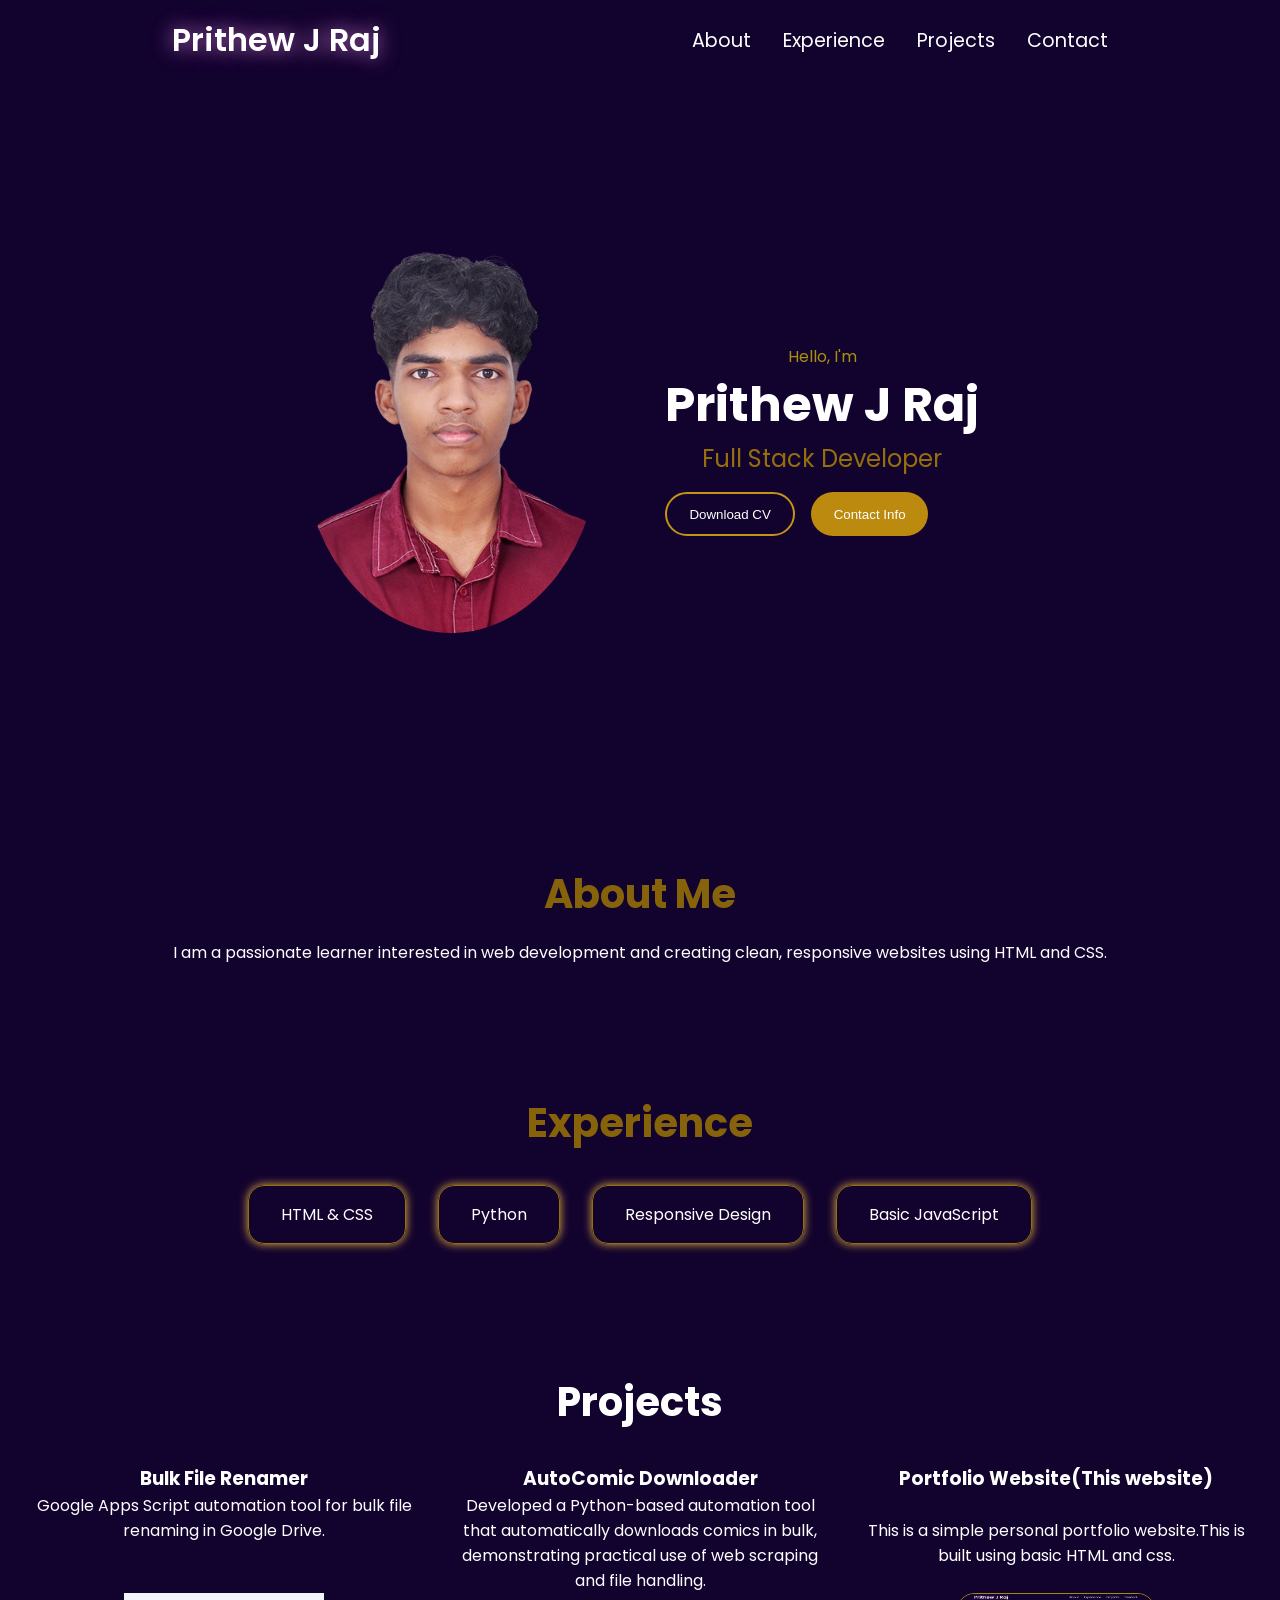
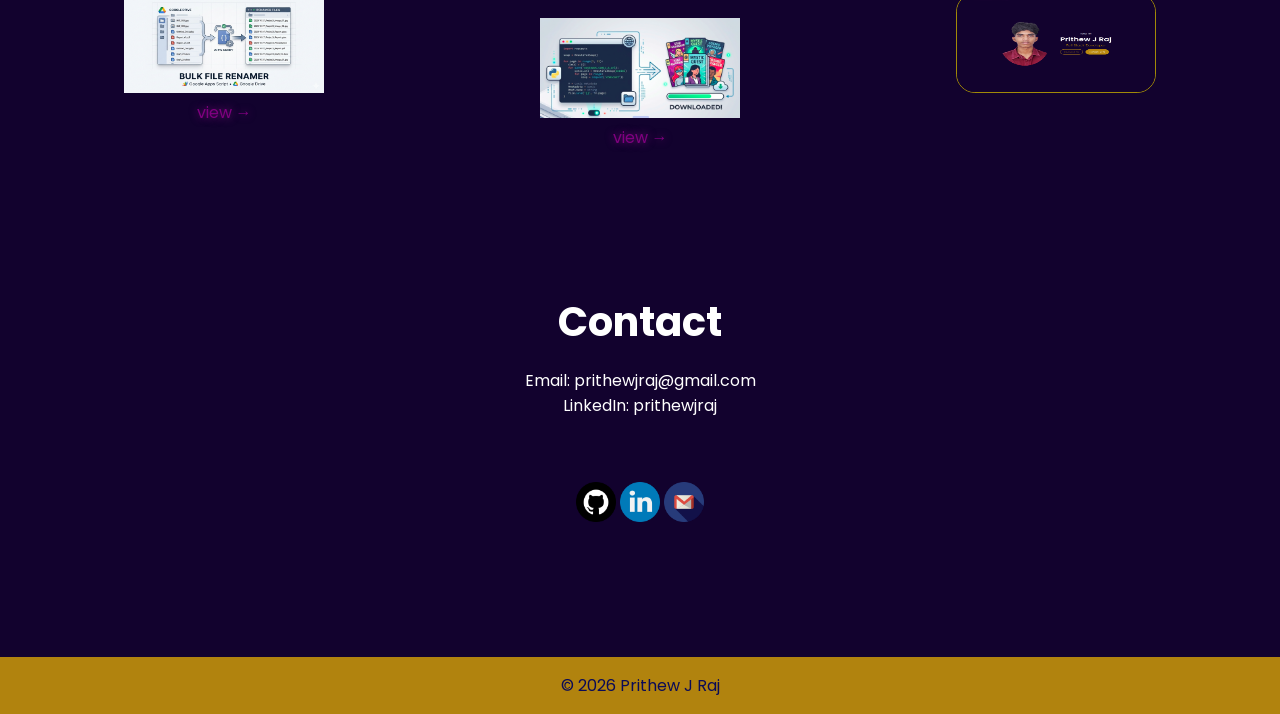
==== index.html @ 9f2bc63c "Add remaining portfolio pages and update styles" ====
<!DOCTYPE html>
<html lang="en-US">
<head>
    <meta charset="UTF-8">
    <meta name="viewport" content="width=device-width, initial-scale=1.0">
    <title>Prithew J Raj | Portfolio</title>

    <link rel="stylesheet" href="style.css">
    <link rel="stylesheet" href="mediaqueries.css">
</head>
<body>

    <!-- Desktop Navigation -->
    <nav id="desktop-nav">
        <div class="logo"  style="text-shadow: 0 0 20px rgb(204, 123, 204);">Prithew J Raj</div>
        <ul class="nav-links">
            <li><a href="#about">About</a></li>
            <li><a href="#experience">Experience</a></li>
            <li><a href="#projects">Projects</a></li>
            <li><a href="#contact">Contact</a></li>
        </ul>
    </nav>

    <!-- Mobile Navigation -->
    <nav id="s-nav">
        <div class="logo">Prithew J Raj</div>
        <div class="s-menu">
            <div class="hamburger-icon">
                <span></span>
                <span></span>
                <span></span>
            </div>

            <div class="menu-links">
                <li><a href="#about">About</a></li>
                <li><a href="#experience">Experience</a></li>
                <li><a href="#projects">Projects</a></li>
                <li><a href="#contact">Contact</a></li>
            </div>
        </div>
    </nav>

    <!-- Hero Section -->
    <section id="profile">
        <div class="profile-pic">
            <img src="photo-removebg-preview.png" alt="Profile photo">
        </div>
        <div class="profile-text">
            <p style="color: rgb(168, 145, 14);">Hello, I'm</p>
            <h1>Prithew J Raj</h1>
            <h2 style="color: rgb(150, 111, 12);">Full Stack Developer    </h2>

            <div class="btn-container">
                <button class="btn btn-outline" style="color: rgb(150, 111, 14);"><a href="http://127.0.0.1:5500/resume.html">Download CV</a></button>
                <button class="btn btn-filled" ><a href="#contact">Contact Info</a></button>
            </div>
        </div>
    </section>

    <!-- About -->
    <section id="about">
        <h1 class="section-title" style="color: rgb(134, 99, 10);">About Me</h1>
        <p class="section-text">
            I am a passionate learner interested in web development and creating
            clean, responsive websites using HTML and CSS.
        </p>
    </section>

    <!-- Experience -->
    <section id="experience" >
        <h1 class="section-title" style="color: rgb(134, 99, 10);">Experience</h1>
        <div class="experience-container">
            <div class="exp-card">HTML & CSS</div>
            <div class="exp-card">Python</div>
            <div class="exp-card">Responsive Design</div>
            <div class="exp-card">Basic JavaScript</div>
        </div>
    </section>

    <!-- Projects -->
    <section id="projects">
        <h1 class="section-title">Projects</h1>
        <div class="projects-container">
            <div class="project-card">
                <h3>Bulk File Renamer</h3>
                <p>Google Apps Script automation tool for bulk file renaming in Google Drive.</p><br><br>
                <a href="http://127.0.0.1:5500/bulkfilerenamer.html" ><img src="bulkasset.png" alt="file" height="100px" width="200px"></a><br>
                <a href="http://127.0.0.1:5500/bulkfilerenamer.html" style="color: purple;text-shadow: 0 0 8px rgb(121, 23, 121);">view →</a>
            </div>
            <div class="project-card" >
                <h3>AutoComic Downloader</h3>
                <p>Developed a Python-based automation tool that automatically downloads comics in bulk,
demonstrating practical use of web scraping and file handling.</p><br>
<a href="http://127.0.0.1:5500/autocomicdownloader.html" ><img src="comic.png" alt="comic downloader" height="100px" width="200px"></a><br>
            <a href="http://127.0.0.1:5500/autocomicdownloader.html" style="color: purple;text-shadow: 0 0 8px rgb(121, 23, 121);">view →</a>
            </div>
            <div class="project-card">
                <h3>Portfolio Website(This website)</h3><br>
                <p>This is a simple personal portfolio website.This is built using basic HTML and css.</p><br>
                <img src="folio.png" alt="file" height="100px" width="200px" style="border: 1px solid rgb(161, 138, 7);border-radius: 0.5cm;">

                
            </div>
        </div>
    </section>

    <!-- Contact -->
    <section id="contact">
        <h1 class="section-title">Contact</h1>
        <p>Email: prithewjraj@gmail.com</p>
        <p>LinkedIn: prithewjraj</p>
        <section id="contact">
        <div class="contact-icons">
            <a href="https://github.com/prithewjraj" target="_blank">
                <img src="github.png" alt="GitHub" height="40px" width="40px">
            </a>

            <a href="https://www.linkedin.com/in/prithewjraj" target="_blank" >
                <img src="linkedin.png" alt="LinkedIn" height="40px" width="40px">
            </a>

            <a href="mailto:prithewjraj@gmail.com">
                <img src="gmail.png" alt="Gmail" height="40px" width="40px">
            </a>
    </div>
</section>
    </section>

    <!-- Footer -->
    <footer style="background-color:rgb(177, 131, 14) ;color: rgb(11, 11, 87);">
        <p>© 2026 Prithew J Raj</p>
    </footer>

</body>
</html>
---- style.css ----
@import url("https://fonts.googleapis.com/css2?family=Poppins:wght@300;400;500;600&display=swap");

* {
    margin: 0;
    padding: 0;
    box-sizing: border-box;
}

body {
    font-family: "Poppins", sans-serif;
    color: white;
}

html {
    scroll-behavior: smooth;
    background-color: rgb(18, 2, 46);
}

nav {
    display: flex;
    justify-content: space-around;
    align-items: center;
    padding: 1rem;
}

.nav-links {
    display: flex;
    gap: 2rem;
    list-style: none;
    font-size: 1.2rem;
}

a {
    text-decoration: none;
    color: white;
}

a:hover {
    color: rgb(207, 156, 26);
    text-decoration: underline;
    text-underline-offset: 0.5rem;
}
.logo {
    font-size: 2rem;
    font-weight: 600;
}

#s-nav {
    display: none;
}

/* Hero Section */
#profile {
    display: flex;
    justify-content: center;
    align-items: center;
    gap: 4rem;
    height: 80vh;
}

.profile-pic img {
    width: 300px;
    border-radius: 50%;
}

.profile-text h1 {
    font-size: 3rem;
}

.profile-text h2 {
    font-weight: 400;
    color: gray;
}

.btn-container {
    margin-top: 1rem;
    display: flex;
    gap: 1rem;
}

.btn {
    padding: 0.8rem 1.4rem;
    border-radius: 2rem;
    cursor: pointer;
    font-weight: 500;
}

.btn-outline {
    border: 2px solid rgb(196, 147, 23) ;
    background: none;
}

.btn-filled {
    background: rgb(187, 138, 15);
    color: white;
    border: none;
}

/* Sections */
section {
    padding: 4rem 2rem;
    text-align: center;
}

.section-title {
    font-size: 2.5rem;
    margin-bottom: 1rem;
}

/* Experience */
.experience-container {
    display: flex;
    justify-content: center;
    gap: 2rem;
    margin-top: 2rem;
    
}

.exp-card {
    padding: 1rem 2rem;
    border: 1px solid rgb(148, 110, 16);
    border-radius: 1rem;
    box-shadow: 0 0 10px rgb(226, 179, 59);
}

/* Projects */
.projects-container {
    display: flex;
    justify-content: center;
    gap: 2rem;
    margin-top: 2rem;
}


.project-card {
    outline: 2px solid transparent;
    outline-offset: 0;
    transition: 
        outline-color 0.25s ease,
        outline-offset 0.25s ease,
        box-shadow 0.25s ease;
    width: 500px;
    height: 300px;
    border-radius: 1cm;
    

}

.project-card:hover {
    
    outline-color: goldenrod;
    outline-offset: 0;   
    box-shadow: 0 0 50px rgb(226, 179, 59);
    transform: scale(1.08);
    
}


/* Footer */
footer {
    text-align: center;
    padding: 1rem;
    background: #f2f2f2;
}
---- mediaqueries.css ----
@media (max-width: 768px) {
  #desktop-nav {
    display: none;
  }

  #s-nav {
    display: flex;
    justify-content: space-between;
    align-items: center;
    padding: 1rem;
  }

  .s-menu {
    position: relative;
  }

  .menu-links {
    display: flex;
    flex-direction: column;
    gap: 1rem;
    margin-top: 1rem;
  }

  .menu-links li {
    list-style: none;
  }

  #profile {
    flex-direction: column;
    height: auto;
    gap: 2rem;
  }

  .profile-pic img {
    width: 220px;
  }

  .profile-text h1 {
    font-size: 2.2rem;
  }

  .profile-text h2 {
    font-size: 1.2rem;
  }

  .experience-container {
    flex-direction: column;
    align-items: center;
  }

  .projects-container {
    flex-direction: column;
    align-items: center;
  }

  .project-card {
    width: 90%;
    height: auto;
  }
}

@media (max-width: 480px) {
  .logo {
    font-size: 1.5rem;
  }

  .btn-container {
    flex-direction: column;
  }

  footer {
    font-size: 0.85rem;
  }
}
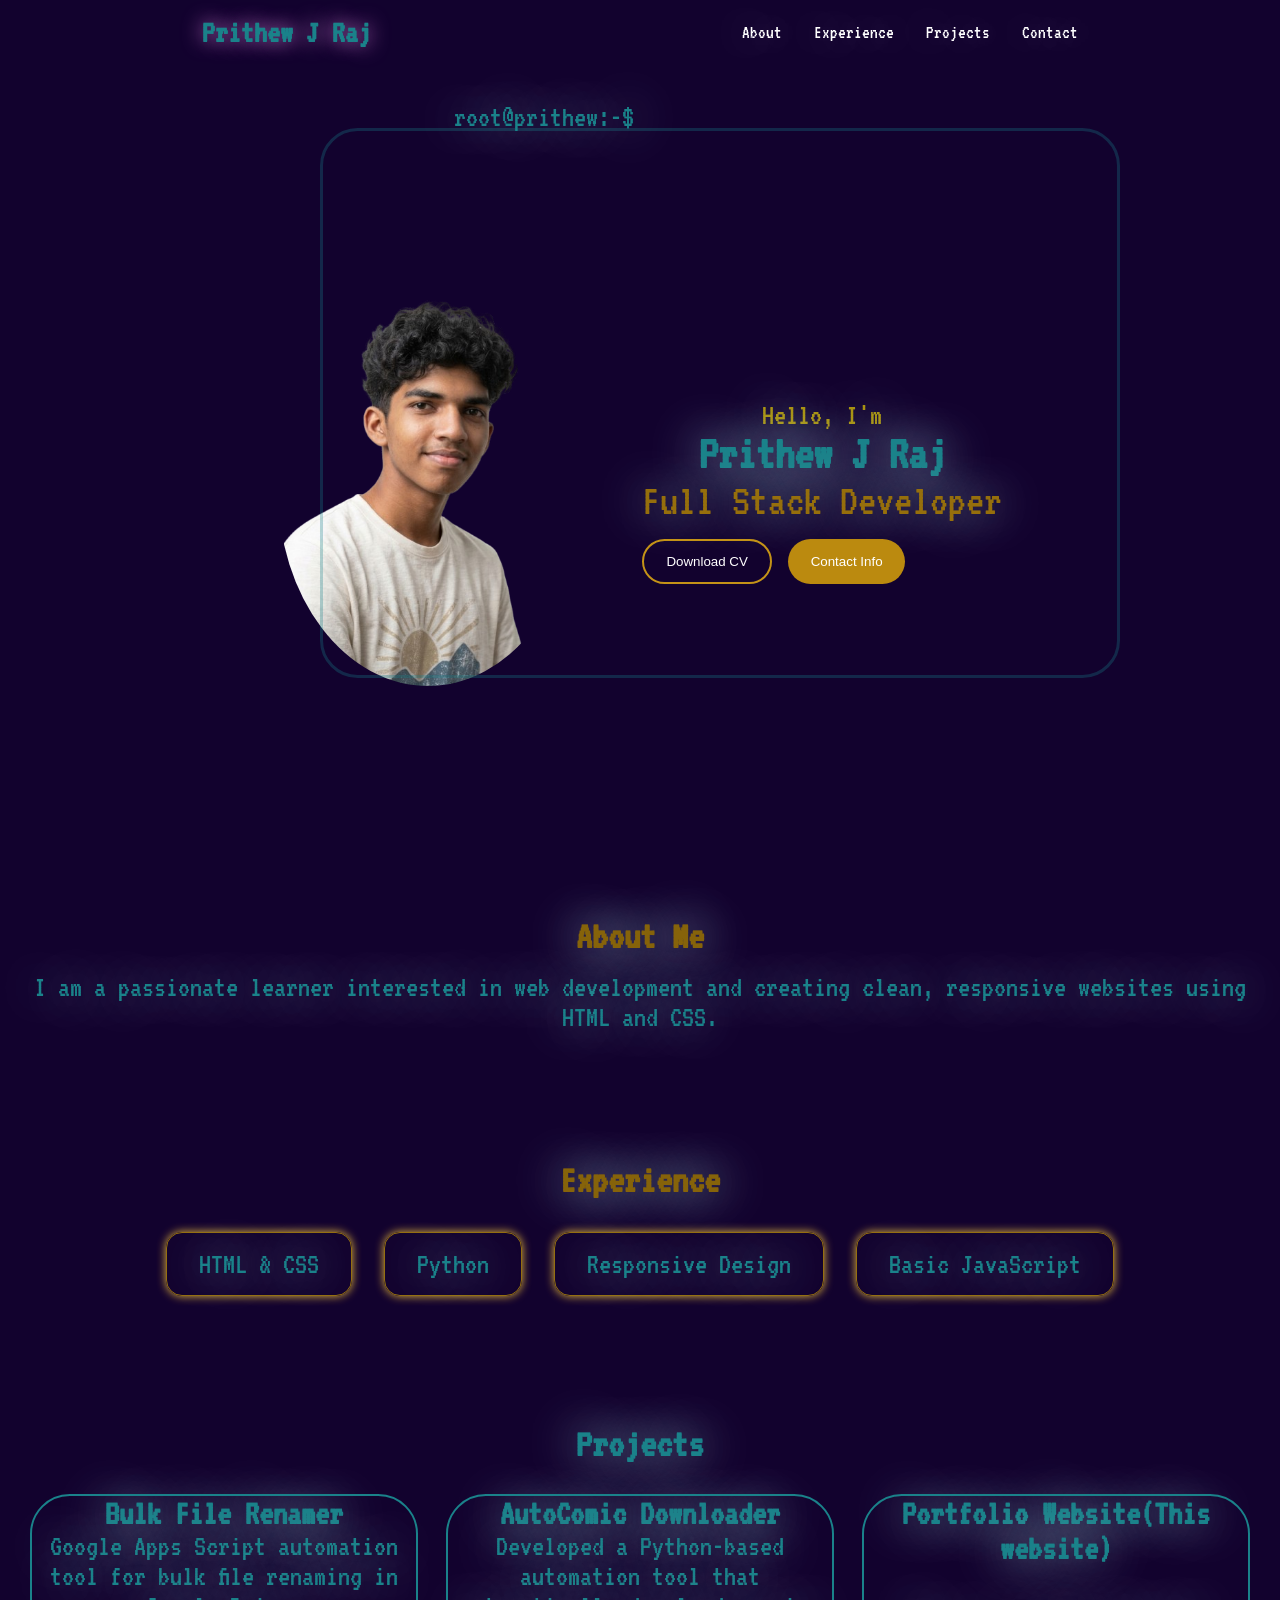
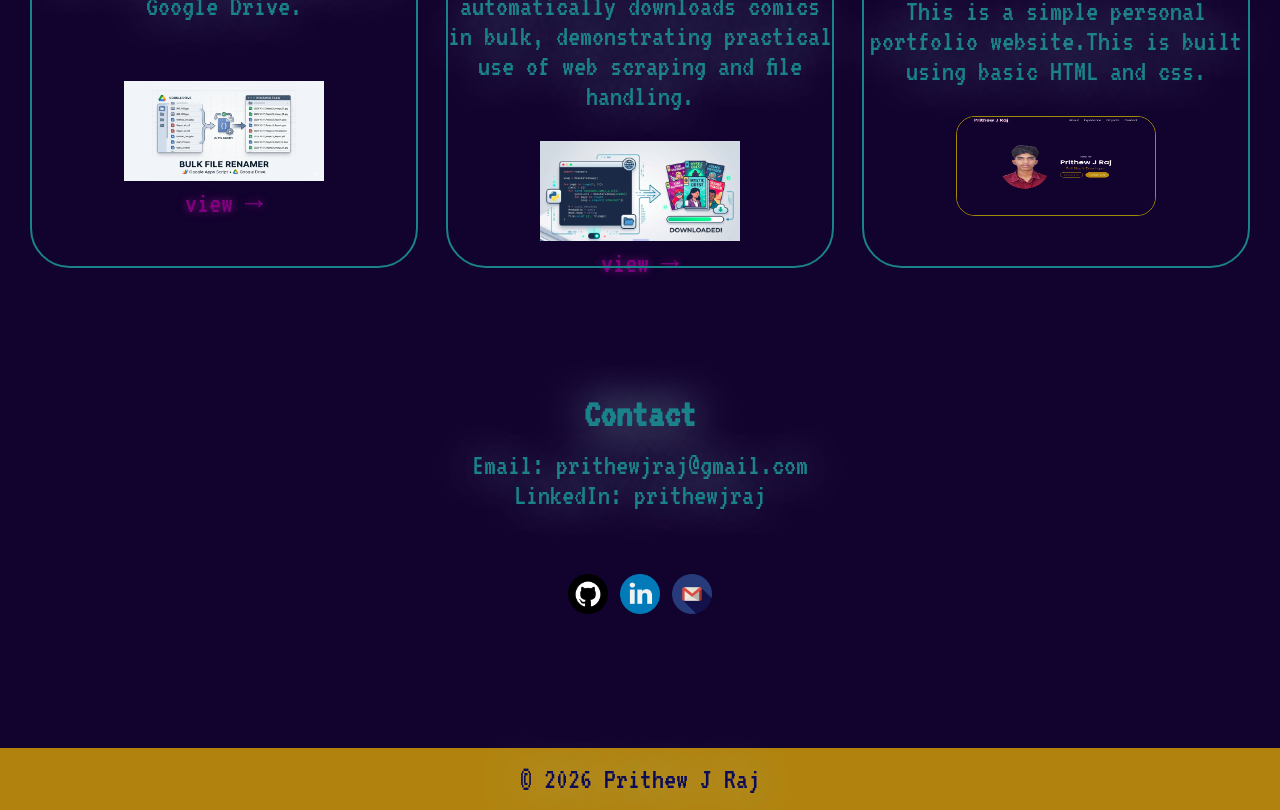
==== commit 50921a9f: "Fix responsive layout and background video alignment" ====
--- a/index.html
+++ b/index.html
@@ -9,6 +9,10 @@
     <link rel="stylesheet" href="mediaqueries.css">
 </head>
 <body>
+
+    <video autoplay muted loop id="myVideo">
+        <source src="bgvid.mp4" type="video/mp4">
+    </video>
 
     <!-- Desktop Navigation -->
     <nav id="desktop-nav">
@@ -39,11 +43,14 @@
             </div>
         </div>
     </nav>
-
+    <video autoplay muted loop id="crt-noise-vid">
+    <source src="noise.mp4" type="video/mp4"> <!-- Replace with your actual video filename -->
+    </video>
     <!-- Hero Section -->
+     <p style="padding-top:1cm ;margin-left: 12cm; ">root@prithew:-$</p>
     <section id="profile">
         <div class="profile-pic">
-            <img src="photo-removebg-preview.png" alt="Profile photo">
+            <img src="profilephoto.png" alt="Profile photo">
         </div>
         <div class="profile-text">
             <p style="color: rgb(168, 145, 14);">Hello, I'm</p>
@@ -51,7 +58,7 @@
             <h2 style="color: rgb(150, 111, 12);">Full Stack Developer    </h2>
 
             <div class="btn-container">
-                <button class="btn btn-outline" style="color: rgb(150, 111, 14);"><a href="http://127.0.0.1:5500/resume.html">Download CV</a></button>
+                <button class="btn btn-outline" style="color: rgb(150, 111, 14);"><a href="https://prithewjraj.github.io/portfolio/resume.html">Download CV</a></button>
                 <button class="btn btn-filled" ><a href="#contact">Contact Info</a></button>
             </div>
         </div>
@@ -84,20 +91,20 @@
             <div class="project-card">
                 <h3>Bulk File Renamer</h3>
                 <p>Google Apps Script automation tool for bulk file renaming in Google Drive.</p><br><br>
-                <a href="http://127.0.0.1:5500/bulkfilerenamer.html" ><img src="bulkasset.png" alt="file" height="100px" width="200px"></a><br>
-                <a href="http://127.0.0.1:5500/bulkfilerenamer.html" style="color: purple;text-shadow: 0 0 8px rgb(121, 23, 121);">view →</a>
+                <a href="https://prithewjraj.github.io/portfolio/bulkfilerenamer.html" ><img src="bulkasset.png" alt="file" height="100px" width="200px"></a><br>
+                <a href="https://prithewjraj.github.io/portfolio/bulkfilerenamer.html" style="color: purple;text-shadow: 0 0 8px rgb(121, 23, 121);">view →</a>
             </div>
             <div class="project-card" >
                 <h3>AutoComic Downloader</h3>
                 <p>Developed a Python-based automation tool that automatically downloads comics in bulk,
 demonstrating practical use of web scraping and file handling.</p><br>
-<a href="http://127.0.0.1:5500/autocomicdownloader.html" ><img src="comic.png" alt="comic downloader" height="100px" width="200px"></a><br>
-            <a href="http://127.0.0.1:5500/autocomicdownloader.html" style="color: purple;text-shadow: 0 0 8px rgb(121, 23, 121);">view →</a>
+<a href="https://prithewjraj.github.io/portfolio/autocomicdownloader.html" ><img src="comic.png" alt="comic downloader" height="100px" width="200px"></a><br>
+            <a href="https://prithewjraj.github.io/portfolio/autocomicdownloader.html" style="color: purple;text-shadow: 0 0 8px rgb(121, 23, 121);">view →</a>
             </div>
             <div class="project-card">
                 <h3>Portfolio Website(This website)</h3><br>
                 <p>This is a simple personal portfolio website.This is built using basic HTML and css.</p><br>
-                <img src="folio.png" alt="file" height="100px" width="200px" style="border: 1px solid rgb(161, 138, 7);border-radius: 0.5cm;">
+                <img src="folio.png" alt="file" height="100px" width="200px" style="border: 1px solid rgb(161, 138, 7);border-radius: 0.5cm;"><br>
 
                 
             </div>
--- a/style.css
+++ b/style.css
@@ -1,4 +1,4 @@
-@import url("https://fonts.googleapis.com/css2?family=Poppins:wght@300;400;500;600&display=swap");
+@import url("https://fonts.googleapis.com/css2?family=VT323&display=swap");
 
 * {
     margin: 0;
@@ -7,9 +7,23 @@
 }
 
 body {
-    font-family: "Poppins", sans-serif;
-    color: white;
+    font-family: 'VT323', monospace;
+    color: #1a828a;
+    font-size: 30px;
+    text-shadow: 0 0 50px rgb(189, 236, 255);
 }
+#myVideo {
+  position: fixed;
+  right: 0;
+  bottom: 0;
+  min-width: 100%; 
+  min-height: 100%;
+  z-index: -1; 
+  filter: brightness(0.4);
+  object-fit: cover; /* Ensures the video covers the screen without stretching */
+}
+
+/* Ensure the body doesn't have a background blocking the video */
 
 html {
     scroll-behavior: smooth;
@@ -133,15 +147,11 @@
 
 
 .project-card {
-    outline: 2px solid transparent;
-    outline-offset: 0;
-    transition: 
-        outline-color 0.25s ease,
-        outline-offset 0.25s ease,
-        box-shadow 0.25s ease;
+    outline: 2px solid #1a828a;
     width: 500px;
-    height: 300px;
+    height: 370px;
     border-radius: 1cm;
+    
     
 
 }
@@ -162,3 +172,19 @@
     padding: 1rem;
     background: #f2f2f2;
 }
+
+#crt-noise-vid {
+    position: absolute;
+    margin-top: 10%;
+    margin-left: 25%;
+    top: 0;
+    left: 0;
+    width: 800px;
+    height: 550px;
+    object-fit: cover; /* Ensures video fills the screen without stretching */
+    opacity: 0.3; /* Adjust this for subtle or strong noise */
+    z-index: 1;
+    pointer-events: none;
+    border: 3px solid #1a828a;
+    border-radius: 1cm;
+}
--- a/mediaqueries.css
+++ b/mediaqueries.css
@@ -19,16 +19,33 @@
     flex-direction: column;
     gap: 1rem;
     margin-top: 1rem;
+    font-size: 2rem;
   }
 
   .menu-links li {
     list-style: none;
+    font-size: 2rem;
   }
 
   #profile {
     flex-direction: column;
     height: auto;
     gap: 2rem;
+  }
+
+  /* Fixed Video Logic for Tablet */
+  #myVideo {
+    width: 100vw;
+    height: 100vh;
+    object-fit: cover;
+  }
+
+  #crt-noise-vid {
+    width: 90%;          /* Scale width to screen */
+    height: 500px;       /* Fixed height or use auto */
+    margin-left: 5%;     /* Center it */
+    margin-top: 50px;    /* Prevent it from hitting the top nav */
+    position: absolute;
   }
 
   .profile-pic img {
@@ -64,6 +81,14 @@
     font-size: 1.5rem;
   }
 
+  /* Fixed Noise Video for Mobile */
+  #crt-noise-vid {
+    width: 95%;
+    height: 455px;       /* Slightly taller to cover stacked mobile content */
+    margin-left: 2.5%;   
+    margin-top: 350px;   /* Push down below the mobile menu */
+  }
+
   .btn-container {
     flex-direction: column;
   }
@@ -71,4 +96,16 @@
   footer {
     font-size: 0.85rem;
   }
-}+  .exp-card {
+   font-size: 1rem;
+}
+.menu-links li {
+    list-style: none;
+    font-size: 1.3rem;
+  }
+  .projects-container {
+    flex-direction: column;
+    align-items: center;
+    font-size: 1.5rem;
+  }
+}
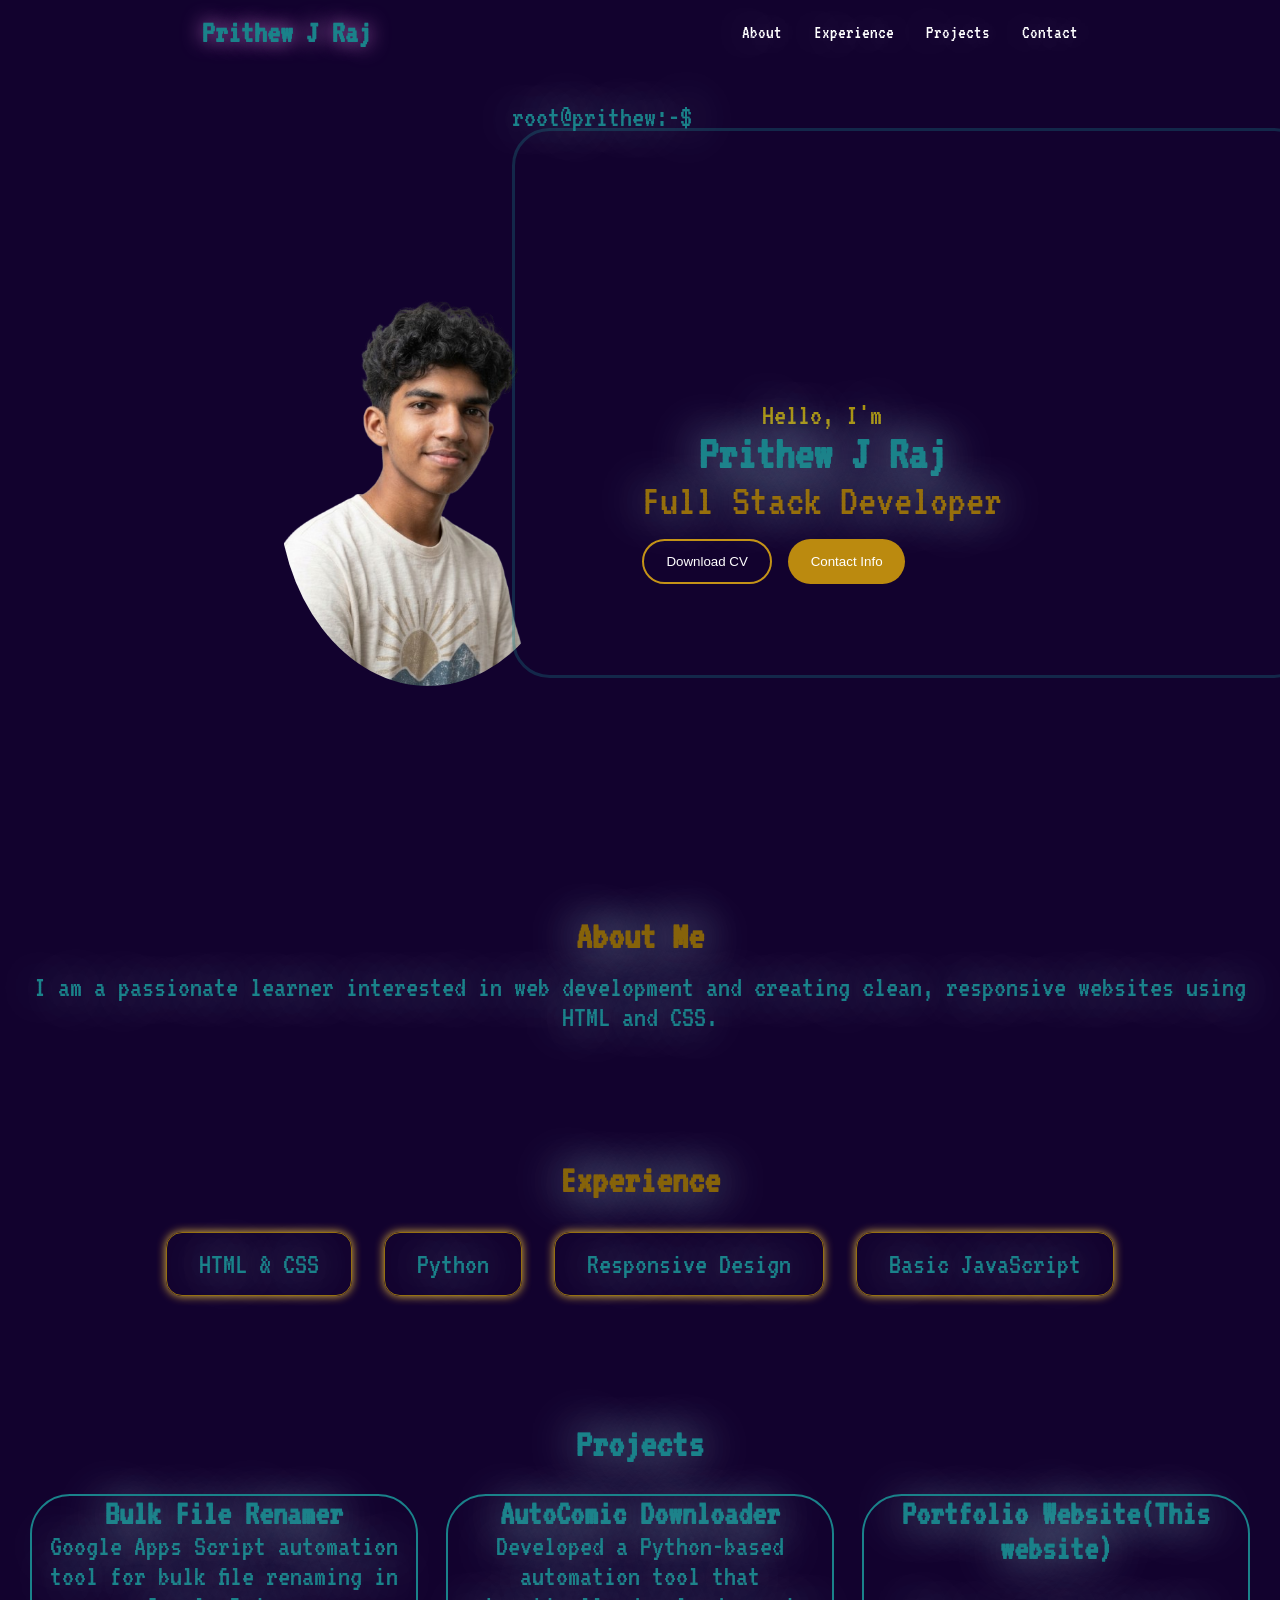
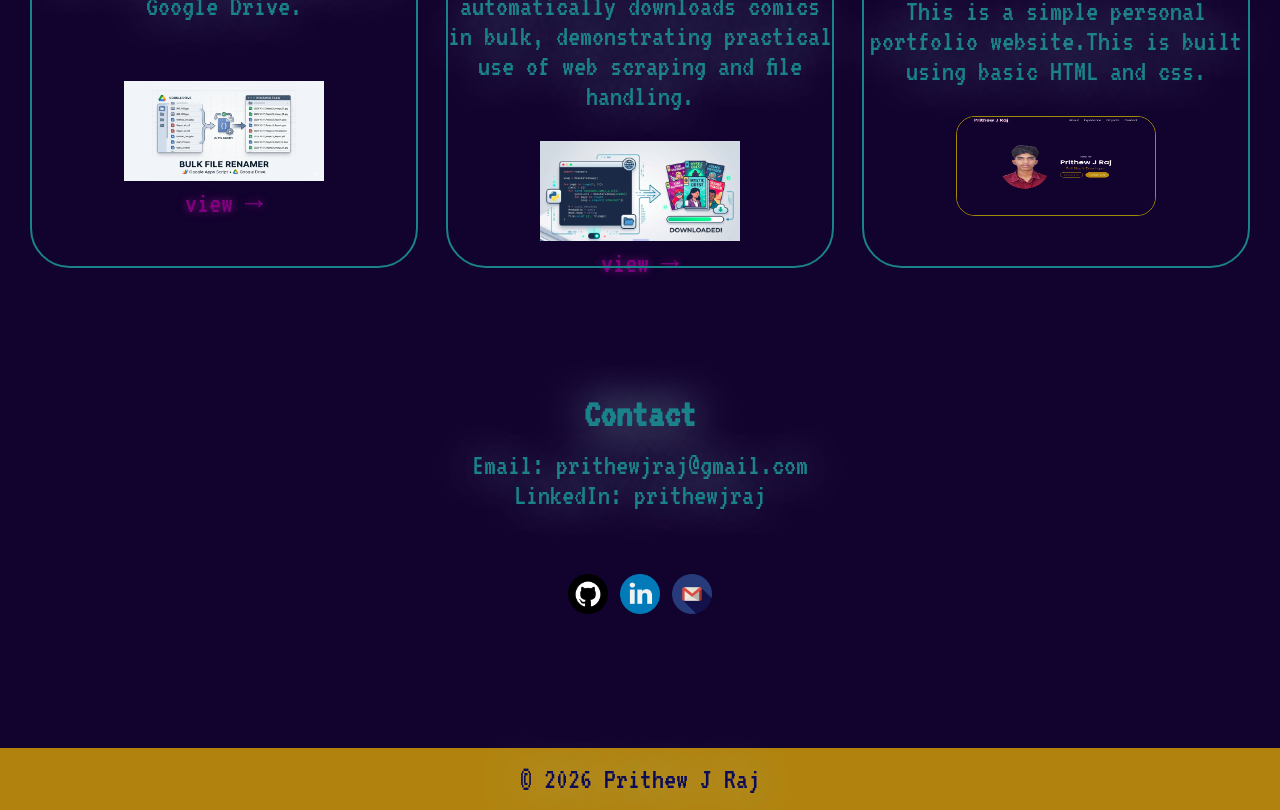
==== commit ec03cd4b: "Update index.html" ====
--- a/index.html
+++ b/index.html
@@ -47,7 +47,7 @@
     <source src="noise.mp4" type="video/mp4"> <!-- Replace with your actual video filename -->
     </video>
     <!-- Hero Section -->
-     <p style="padding-top:1cm ;margin-left: 12cm; ">root@prithew:-$</p>
+     <p style="padding-top:1cm ;margin-left: 40%; ">root@prithew:-$</p>
     <section id="profile">
         <div class="profile-pic">
             <img src="profilephoto.png" alt="Profile photo">
--- a/style.css
+++ b/style.css
@@ -176,7 +176,7 @@
 #crt-noise-vid {
     position: absolute;
     margin-top: 10%;
-    margin-left: 25%;
+    margin-left: 40%;
     top: 0;
     left: 0;
     width: 800px;
@@ -187,4 +187,4 @@
     pointer-events: none;
     border: 3px solid #1a828a;
     border-radius: 1cm;
-}+}
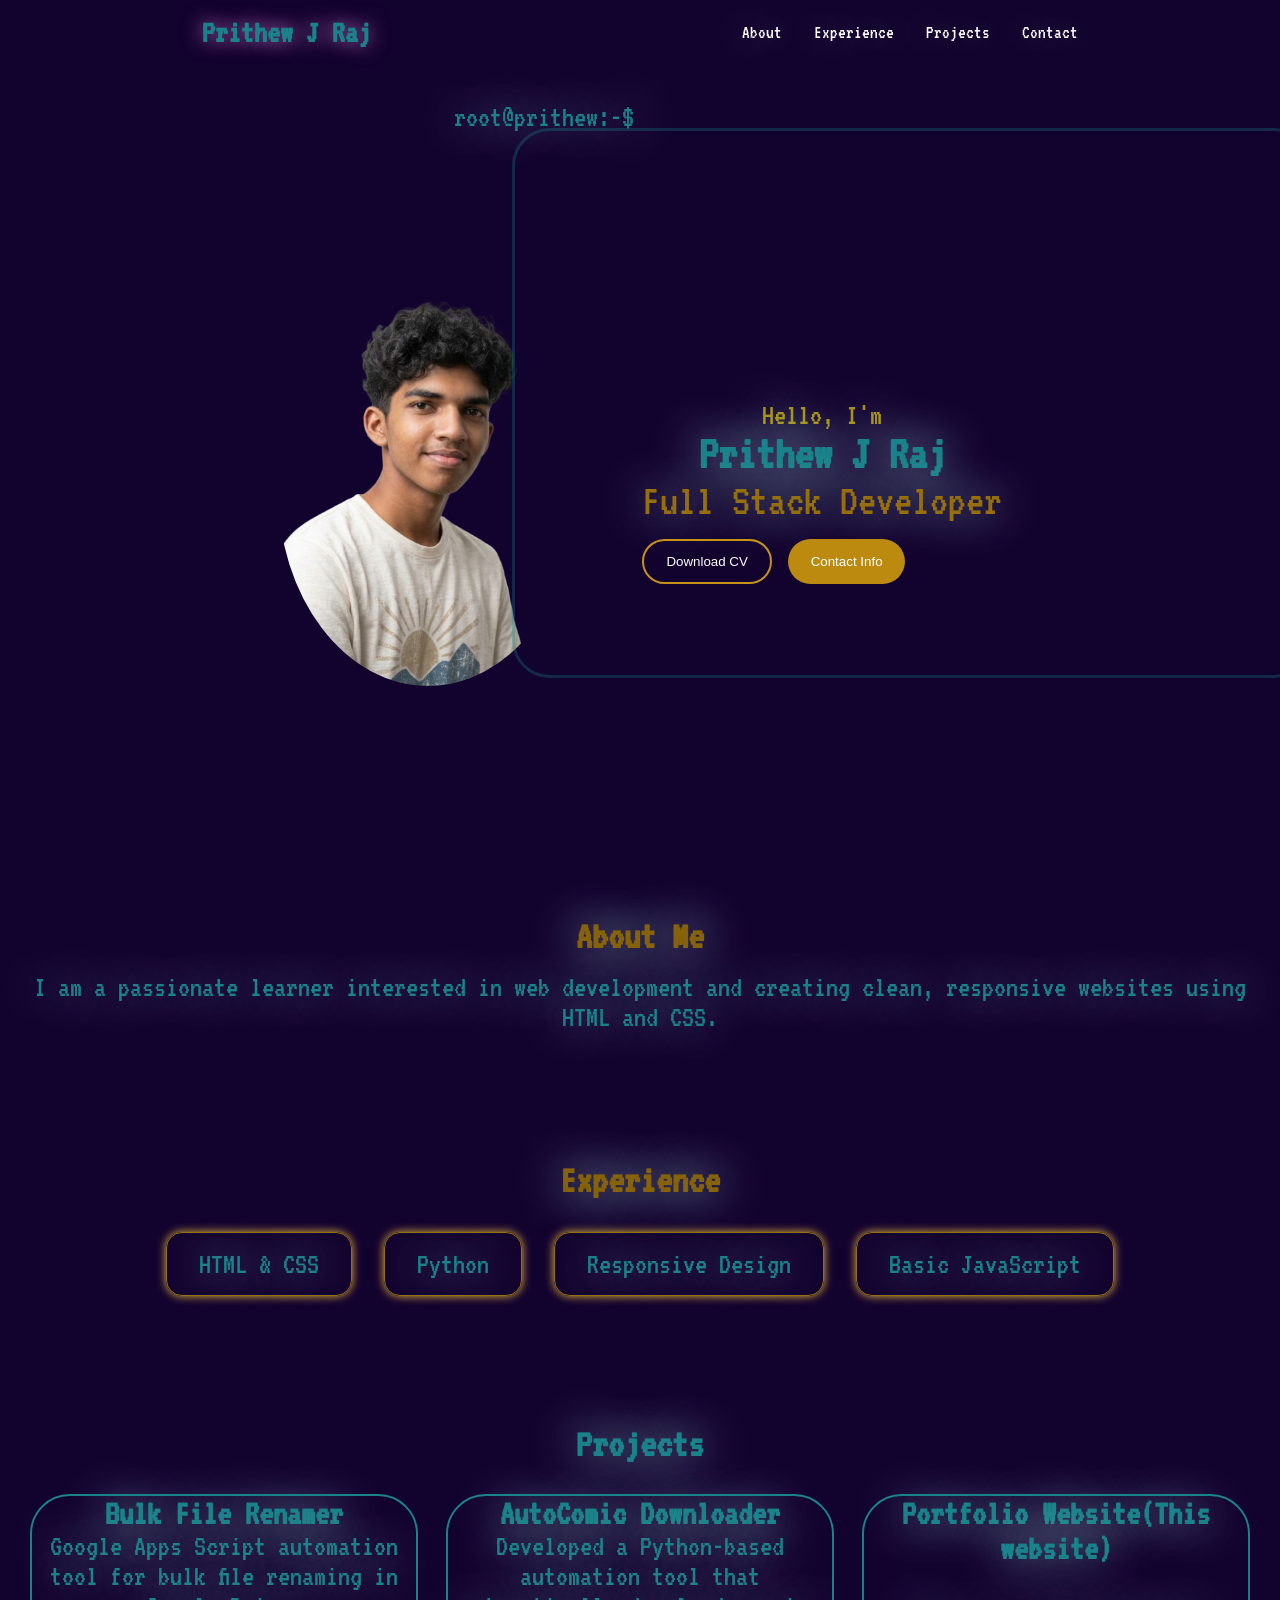
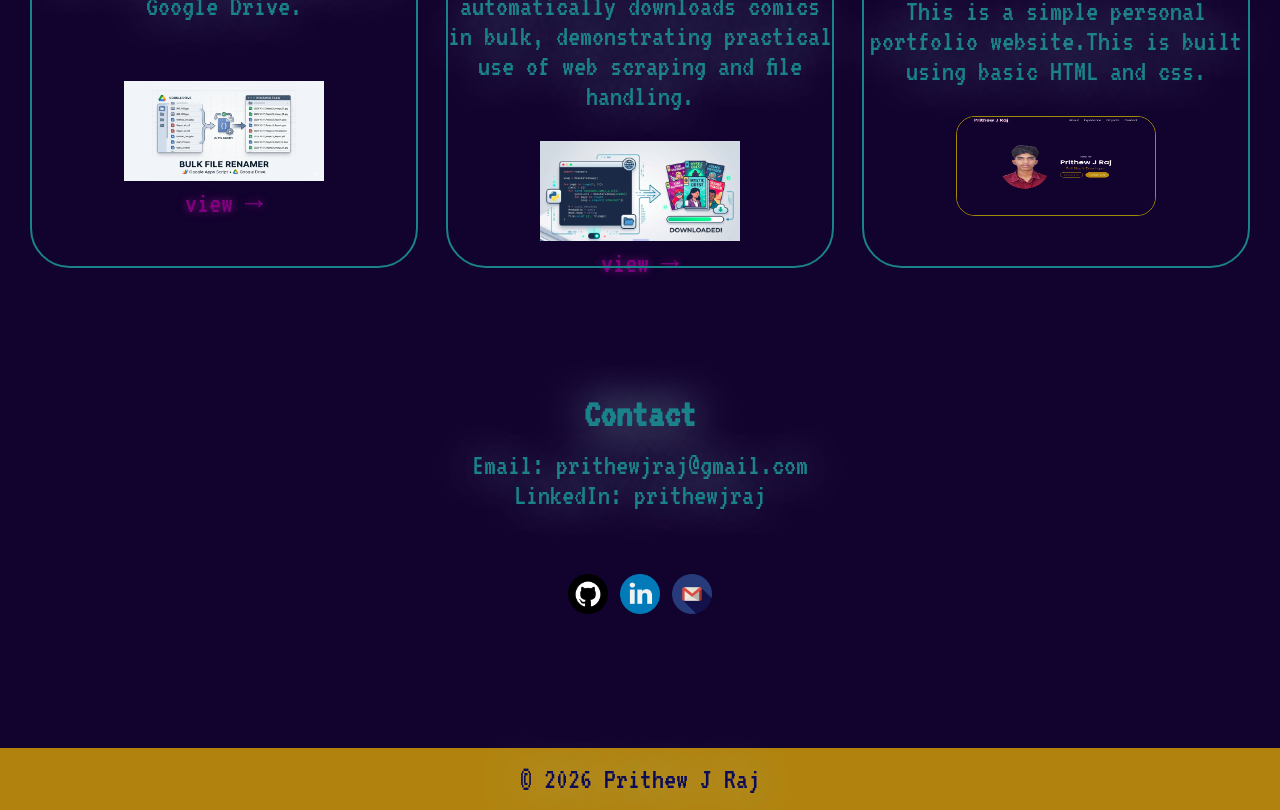
==== commit d3f51204: "Update index.html" ====
--- a/index.html
+++ b/index.html
@@ -47,7 +47,7 @@
     <source src="noise.mp4" type="video/mp4"> <!-- Replace with your actual video filename -->
     </video>
     <!-- Hero Section -->
-     <p style="padding-top:1cm ;margin-left: 40%; ">root@prithew:-$</p>
+     <p style="padding-top:1cm ;margin-left: 12cm; ">root@prithew:-$</p>
     <section id="profile">
         <div class="profile-pic">
             <img src="profilephoto.png" alt="Profile photo">
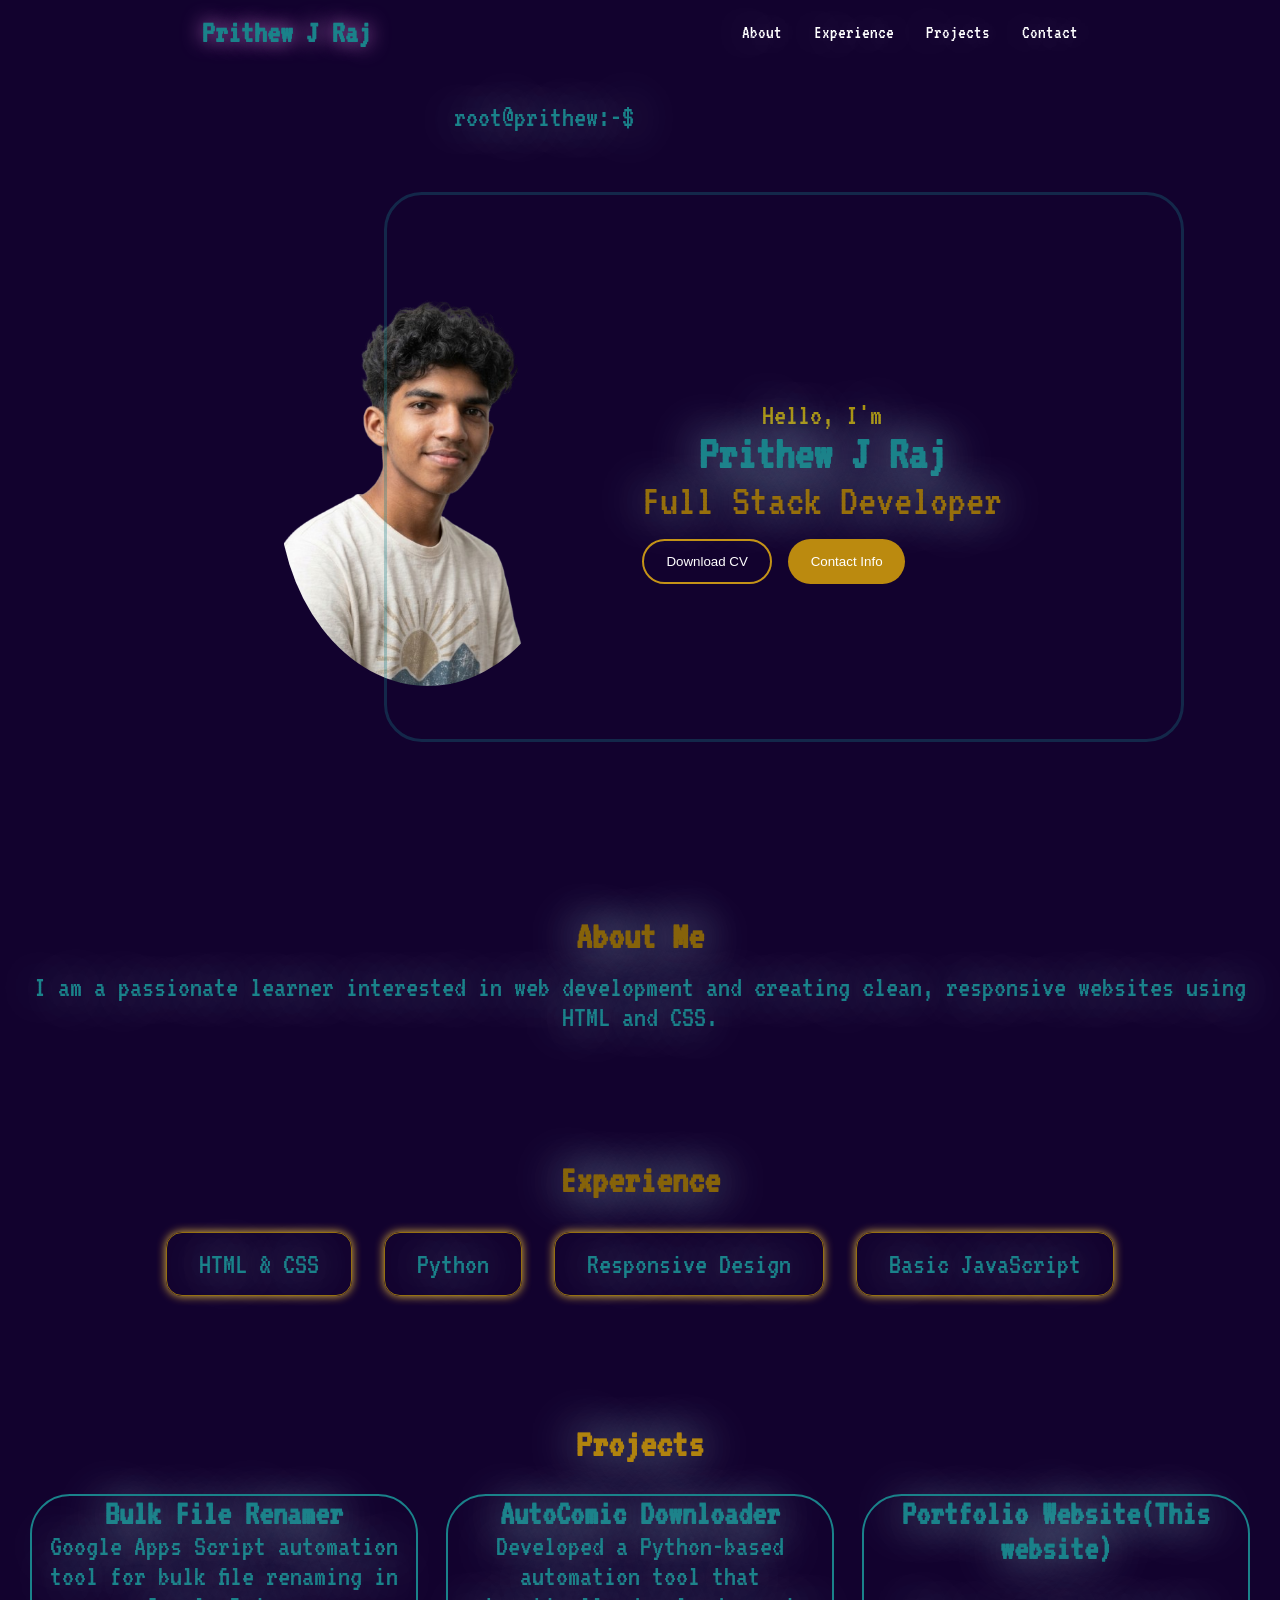
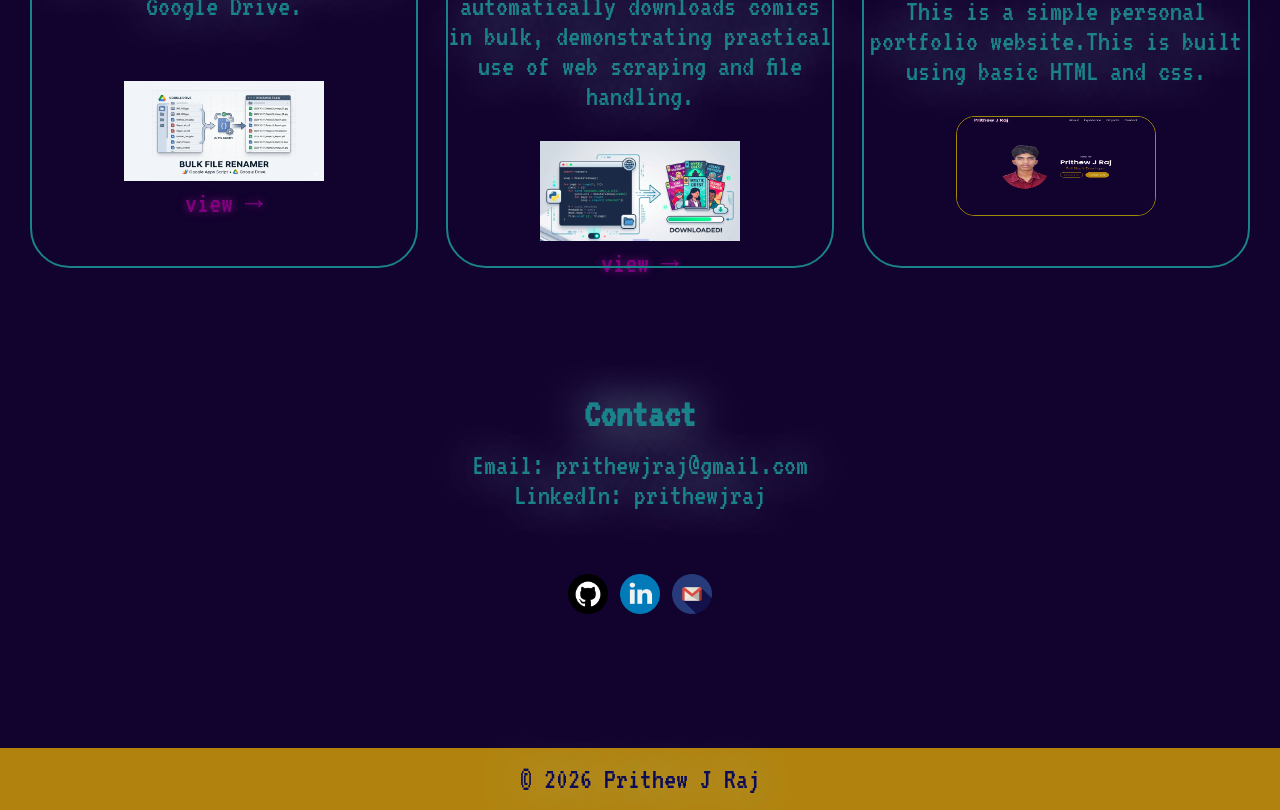
==== commit e03db422: "Update index.html" ====
--- a/index.html
+++ b/index.html
@@ -86,7 +86,7 @@
 
     <!-- Projects -->
     <section id="projects">
-        <h1 class="section-title">Projects</h1>
+        <h1 class="section-title" style="color:rgb(177, 131, 14);">Projects</h1>
         <div class="projects-container">
             <div class="project-card">
                 <h3>Bulk File Renamer</h3>
--- a/style.css
+++ b/style.css
@@ -175,8 +175,8 @@
 
 #crt-noise-vid {
     position: absolute;
-    margin-top: 10%;
-    margin-left: 40%;
+    margin-top: 15%;
+    margin-left: 30%;
     top: 0;
     left: 0;
     width: 800px;
--- a/mediaqueries.css
+++ b/mediaqueries.css
@@ -84,9 +84,9 @@
   /* Fixed Noise Video for Mobile */
   #crt-noise-vid {
     width: 95%;
-    height: 455px;       /* Slightly taller to cover stacked mobile content */
+    height: 480px;       /* Slightly taller to cover stacked mobile content */
     margin-left: 2.5%;   
-    margin-top: 350px;   /* Push down below the mobile menu */
+    margin-top: 260px;   /* Push down below the mobile menu */
   }
 
   .btn-container {
